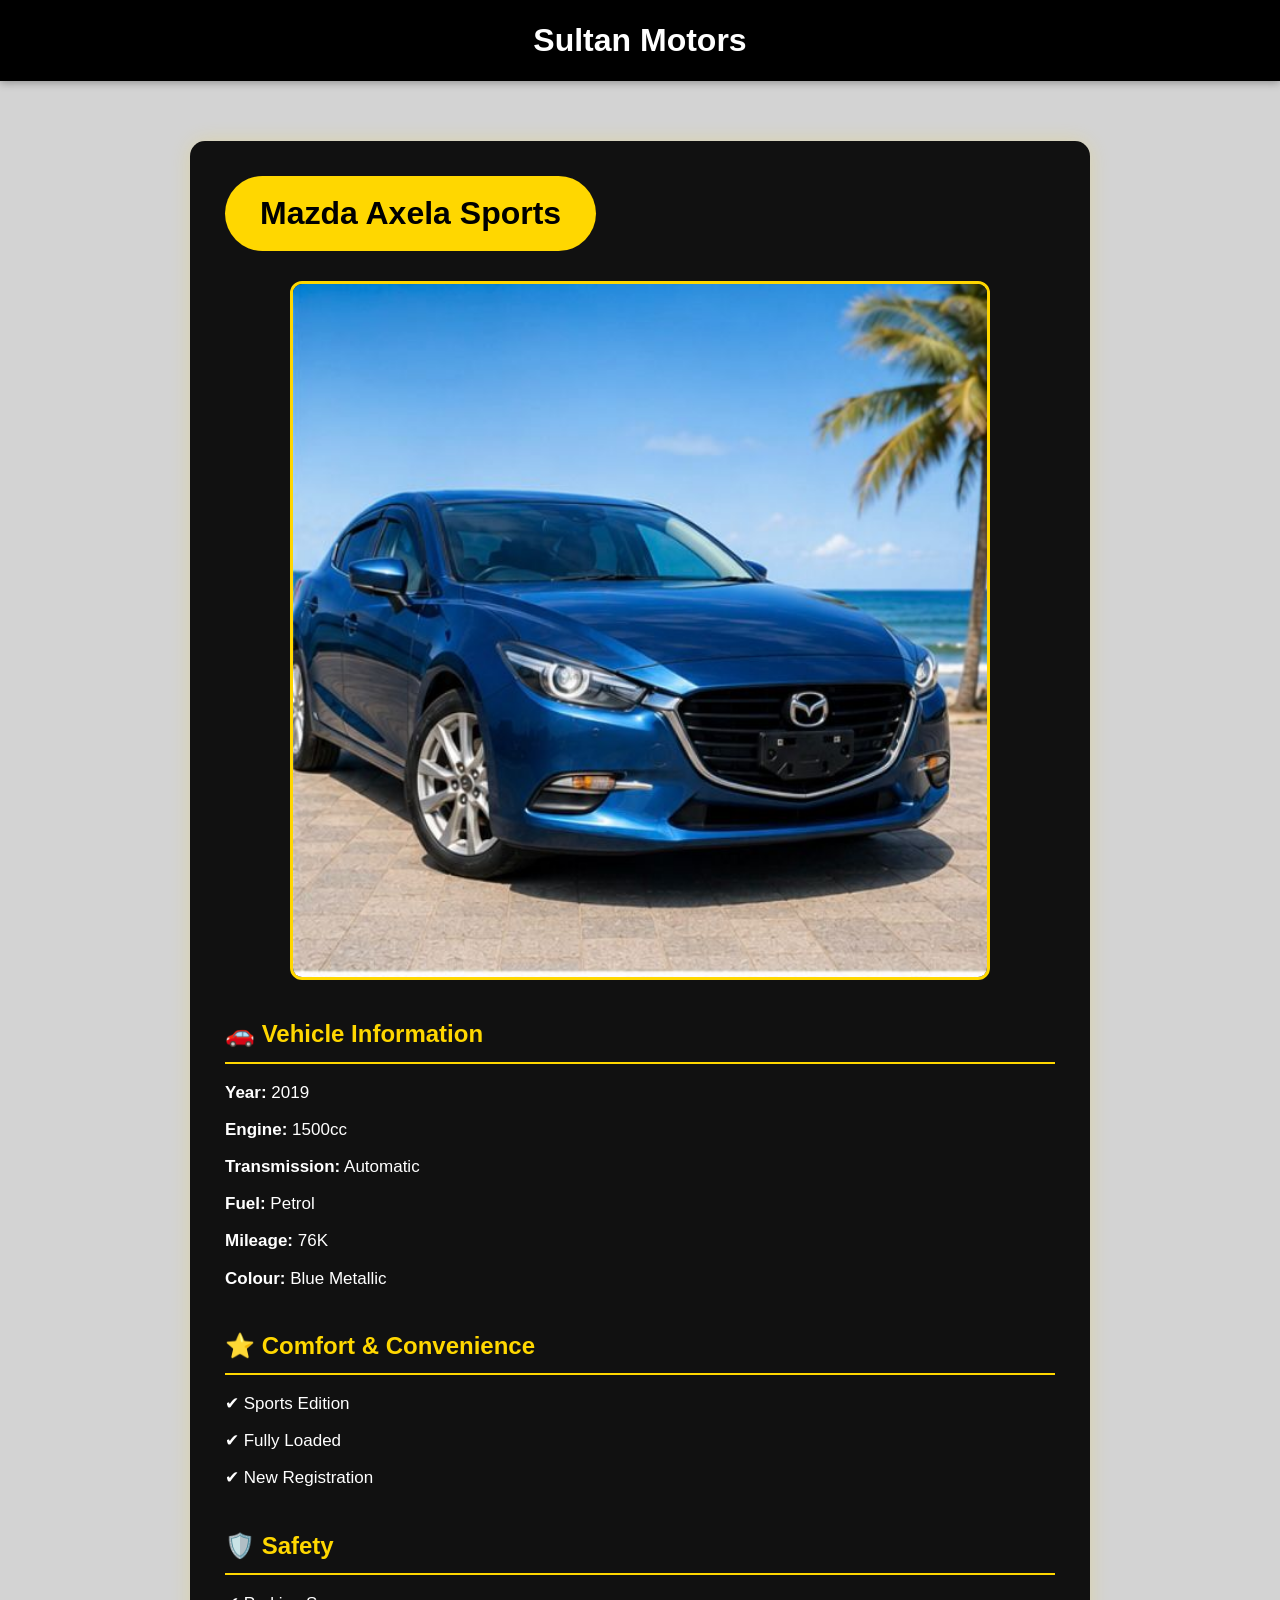
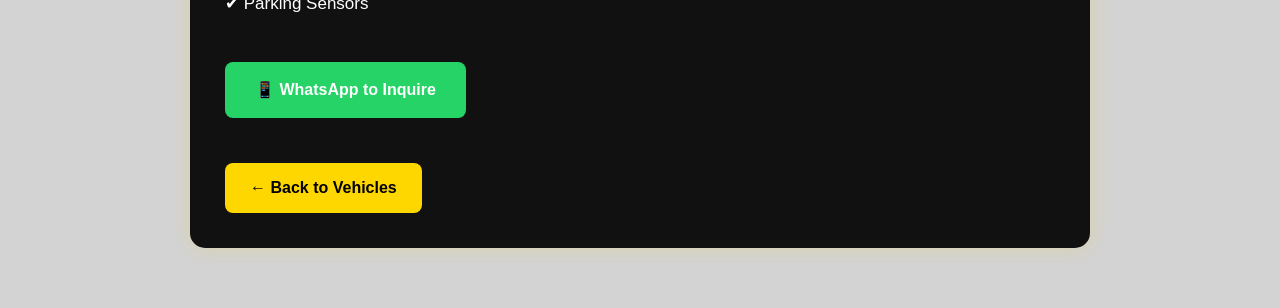
==== axela.html @ 49673a7f "Add files via upload" ====
<!DOCTYPE html>
<html lang="en">
<head>
<meta charset="UTF-8">
<meta name="viewport" content="width=device-width, initial-scale=1.0">
<title>Mazda Axela | Sultan Motors</title>
<link rel="stylesheet" href="style.css">
</head>

<body>

<header>
<h1>Sultan Motors</h1>
</header>

<section class="car-details">

<h2>Mazda Axela Sports</h2>

<img src="./mazda axela.jpeg" alt="Mazda Axela" class="details-image">

<div class="specs">

<h3>🚗 Vehicle Information</h3>

<p><strong>Year:</strong> 2019</p>
<p><strong>Engine:</strong> 1500cc</p>
<p><strong>Transmission:</strong> Automatic</p>
<p><strong>Fuel:</strong> Petrol</p>
<p><strong>Mileage:</strong> 76K</p>
<p><strong>Colour:</strong> Blue Metallic</p>

<h3>⭐ Comfort & Convenience</h3>

<ul>
<li>✔ Sports Edition</li>
<li>✔ Fully Loaded</li>
<li>✔ New Registration</li>
</ul>

<h3>🛡️ Safety</h3>

<ul>
<li>✔ Parking Sensors</li>
</ul>

</div>

<a href="https://wa.me/254722325118?text=Hello%20Sultan%20Motors,%20I'm%20interested%20in%20the%202019%20Mazda%20Axela." class="whatsapp-btn">
📱 WhatsApp to Inquire
</a>

<br><br>

<a href="index.html" class="back-btn">
← Back to Vehicles
</a>

</section>

</body>
</html>
---- style.css ----
*{
    margin: 0;
    padding: 0;
    box-sizing: border-box;}

    body{ 
        font-family: Arial, sans-serif;
        width: 100%;
        overflow-x: hidden;
        background-color: lightgray;
        color: black;
        line-height: 1.6;}

    header{
           background-color: black;
           color: white;
           text-align: center;
           padding:15px 0;
           box-shadow: 0 2px 8px rgba(0,0,0,0.3);
    }

    nav{
        display: flex;
        justify-content: center;
        align-items: center;
        width:100%;
        max-width: 400px;
        margin: auto;
    }
     
    nav ul{
           list-style: none;
           display: flex;
           gap:25px;
    }

    nav ul li a{
                text-decoration: none;
                color: whitesmoke;
                font-weight: 500;
                transition:color 0.3s;
    }

    nav ul li a:hover{color: gold;}

   .hero{
    background:linear-gradient(rgba(13,13,13,0.8),
    rgba(13,13,13,0.8)),
     url(./Prado\ tx.jpg)center/cover no-repeat;
     color: white;
     text-align: center;
     padding: 120px 20px;
  } 

  .hero h2{
           font-size: 2.6rem;
           margin-bottom: 15px;
           text-transform: uppercase;
           color: gold;
           letter-spacing: 1px;
  }

  .hero p{
          font-size: 1.1rem;
          margin-bottom: 25px;
          color: white;
  }

  .hero a{
          text-decoration: none;
          background-color: gold;
          color: black;
          padding: 12px 25px;
          border-radius: 6px;
          font-weight: 600;
          transition: 0.3s;
          box-shadow: 0 3px 6px
          rgba(0,0,0,0.2);
  }

  .hero a:hover{
                background-color: white;
                color: black;
                transform:translateY(-2px);
  }

  #cars {
padding: 60px 20px;
background-color: black;
color: white;
text-align: center;
}

#cars h2 {
font-size: 2.5rem;
color: gold;
margin-bottom: 40px;
text-transform: uppercase;
letter-spacing: 2px;
}

.car-container {
display: flex;
flex-wrap: wrap;
justify-content: center;
gap: 30px;
}

.car-card {
width: 280px;
background: rgb(17,17,17);
border-radius: 12px;
overflow: hidden;
border: 1px solid rgba(255,255,255,0.1);
box-shadow: 0 0 20px rgba(218,165,32,0.3);
transition: 0.3s ease;
}

.car-card:hover {
transform: translateY(-8px);
}

.car-card img {
width: 100%;
height: 180px;
object-fit: cover;
}

.car-card h3 {
color: gold;
margin: 15px 10px 10px;
}

.car-card p {
margin: 6px 10px;
color: whitesmoke;
}

.view-btn {
display: inline-block;
margin: 15px 0 20px;
padding: 10px 20px;
background: gold;
color: black;
text-decoration: none;
border-radius: 6px;
font-weight: bold;
}

.view-btn:hover {
background: white;
}

 
   


  #services{
           padding: 80px 10%;
           background-color: black;
           color: white;
           font-family: sans-serif;

  }

  #services h2{
               text-align: center;
               font-size: 2rem;
               font-weight: 600;
               margin-bottom: 40px;
               color: gold;
               letter-spacing: 1px;
               position: relative;
  }

  #services h2::after{
                       content: "";
                       width: 70px;
                       height: 3px;
                       background: gold;
                       display: block;
                       margin: 10px auto 0;
                       border-radius: 3px;
  }

  .service-container{
                      display: grid;
                      grid-template-columns: 
                      repeat(auto-fit, minmax(260px, 1fr));
                      gap:25px;
  }

  .service{
            background: rbg(15,15,15);
            border:1px solid rgba(255,215,0,0.2);
            padding: 25px 20px;
            border-radius:14px;
            transition: all 0.3s ease;
            box-shadow: 0 6px 16px rgba(0,0,0,0.6);
            text-align: left;
            position: relative;
  }

  .service:hover{
                  transform:translateY(-6px);
                  background: rgb(20,20,20);
                  border-color: gold;
                  box-shadow: 0 10px 28px rgba(255,215,0,0.25);

  }

  .service h3{
               color: gold;
               font-size: 1.2rem;
               margin-bottom: 10px;
               text-transform: uppercase;
               letter-spacing: 0.5px;
  }

  .service p{
              color: lightgray;
              font-size: 0.95rem;
              line-height: 1.6;
  }

  @keyframes fadeInUp {
  from {
    opacity: 0;
    transform: translateY(20px);
  }
  to {
    opacity: 1;
    transform: translateY(0);
  }
}

.service {
  animation: fadeInUp 0.6s ease forwards;
  opacity: 0;
}

.service:nth-child(1) { animation-delay: 0.1s; }
.service:nth-child(2) { animation-delay: 0.2s; }
.service:nth-child(3) { animation-delay: 0.3s; }
.service:nth-child(4) { animation-delay: 0.4s; }
.service:nth-child(5) { animation-delay: 0.5s; }

  #contact{
           background: #0a0a0a;
           color:#fff;
           padding: 80px 20px;
           text-align: center;
  }

  #contact-title{
                 font-size: 2.5rem;
                 color:gold;
                 margin-bottom: 30px;
                 position: relative;
  }

  #contact-title::after{
                        content: '''';
                        width: 80px;
                        height: 3px;
                        background: gold;
                        display: block;
                        margin:10px auto 0;
                        border-radius:2px;
  }

  #contact-form{
                max-width: 500px;
                margin: auto;
                background: #111;
                padding: 30px;
                border-radius: 12px;
                border: 1px solid #222;
                text-align: left;
                box-shadow: 0 0 15px rgba(255,  215,  0, 0.05);
  }

  #contact-form label{
                      display: block;
                      margin-bottom: 5px;
                      color: gold;
                      font-weight: 500;
  }

  #contact-form input,
  #contact-form textarea{
                         width: 100%;
                         max-width: 400px;
                         padding: 12px;
                         margin-bottom: 18px;
                         border-radius: 6px;
                         border: 1px solid #222;
                         background: #1a1a1a;
                         color: #fff;
                         font-size: 1rem;
                         transition: 0.3s ease;
  }

  #contact-form input:focus,
  #contact-form textarea:focus{
                               outline: none;
                               border-color: gold;
                               box-shadow: 0 0 8px rgba(255,215,0,0.2);
  }

  #contact-submit{
                  width: 100%;
                  max-width: 400px;
                  padding: 12px;
                  background: gold;
                  color: black;
                  font-weight: bold;
                  border: none;
                  border-radius: 6px;
                  cursor: pointer;
                  transition: 0.3s ease;
  }

  #contact-submit:hover{
                        background: #4daf37;
                        transform: translateY(-2px);
  }

  #whatspp-text{
                margin-top: 40px;
                color: #ccc;
                font-size: 1rem;

  }
       
   .whatsapp-link{
                  display: inline-flex;
                  align-items: center;
                  gap:10px;
                  margin-top: 10px;
                  padding: 10px 15px;
                  border: 1px solid #25d366;
                  color: #25d366;
                  text-decoration: none;
                  border-radius: 6px;
                  transition: 0.3s ease;
   }
   
   .whatsapp-link:hover{
                        background: #25d366;
                        color: black;
                        transform: translateY(-2px);
   }

   .whatsapp-icon{
                  display: inline-block;
   }

   @media (max-width: 768px) {
  .container {
    flex-direction: column;
  }
}

footer {
    background: #222;
    color: white;
    text-align: center;
    padding: 30px 20px;
    margin-top: 50px;
}

.footer-content h3 {
    margin-bottom: 10px;
}

.social-icons {
    margin: 15px 0;
}

.social-icons a {
    color: white;
    font-size: 30px;
    margin: 0 15px;
    text-decoration: none;
    transition: 0.3s ease;
}

.social-icons a:hover {
    transform: scale(1.2);
}

.footer-content p {
    margin: 8px 0;
}

/* ===========================
   Vehicle Details Pages
=========================== */

.car-details{
    max-width: 900px;
    margin: 60px auto;
    background: #111;
    color: white;
    padding: 35px;
    border-radius: 15px;
    box-shadow: 0 0 20px rgba(255,215,0,0.2);
}

.car-details h2{
    background: gold;
    color: black;
    display: inline-block;
    padding: 12px 35px;
    border-radius: 40px;
    font-size: 2rem;
    margin-bottom: 30px;
}

.details-image{
    width: 100%;
    max-width: 700px;
    display: block;
    margin: 0 auto 30px;
    border-radius: 12px;
    border: 3px solid gold;
}

.specs{
    text-align: left;
}

.specs h3{
    color: gold;
    margin-top: 35px;
    margin-bottom: 15px;
    border-bottom: 2px solid gold;
    padding-bottom: 8px;
    font-size: 1.5rem;
}

.specs p{
    margin: 10px 0;
    font-size: 17px;
}

.specs ul{
    list-style: none;
    padding: 0;
}

.specs li{
    margin: 10px 0;
    font-size: 17px;
}

.whatsapp-btn{
    display: inline-block;
    margin-top: 35px;
    padding: 15px 30px;
    background: #25D366;
    color: white;
    text-decoration: none;
    border-radius: 8px;
    font-weight: bold;
    transition: 0.3s;
}

.whatsapp-btn:hover{
    background: #1ea952;
}

.back-btn{
    display: inline-block;
    margin-top: 20px;
    padding: 12px 25px;
    background: gold;
    color: black;
    text-decoration: none;
    border-radius: 8px;
    font-weight: bold;
    transition: 0.3s;
}

.back-btn:hover{
    background: white;
}
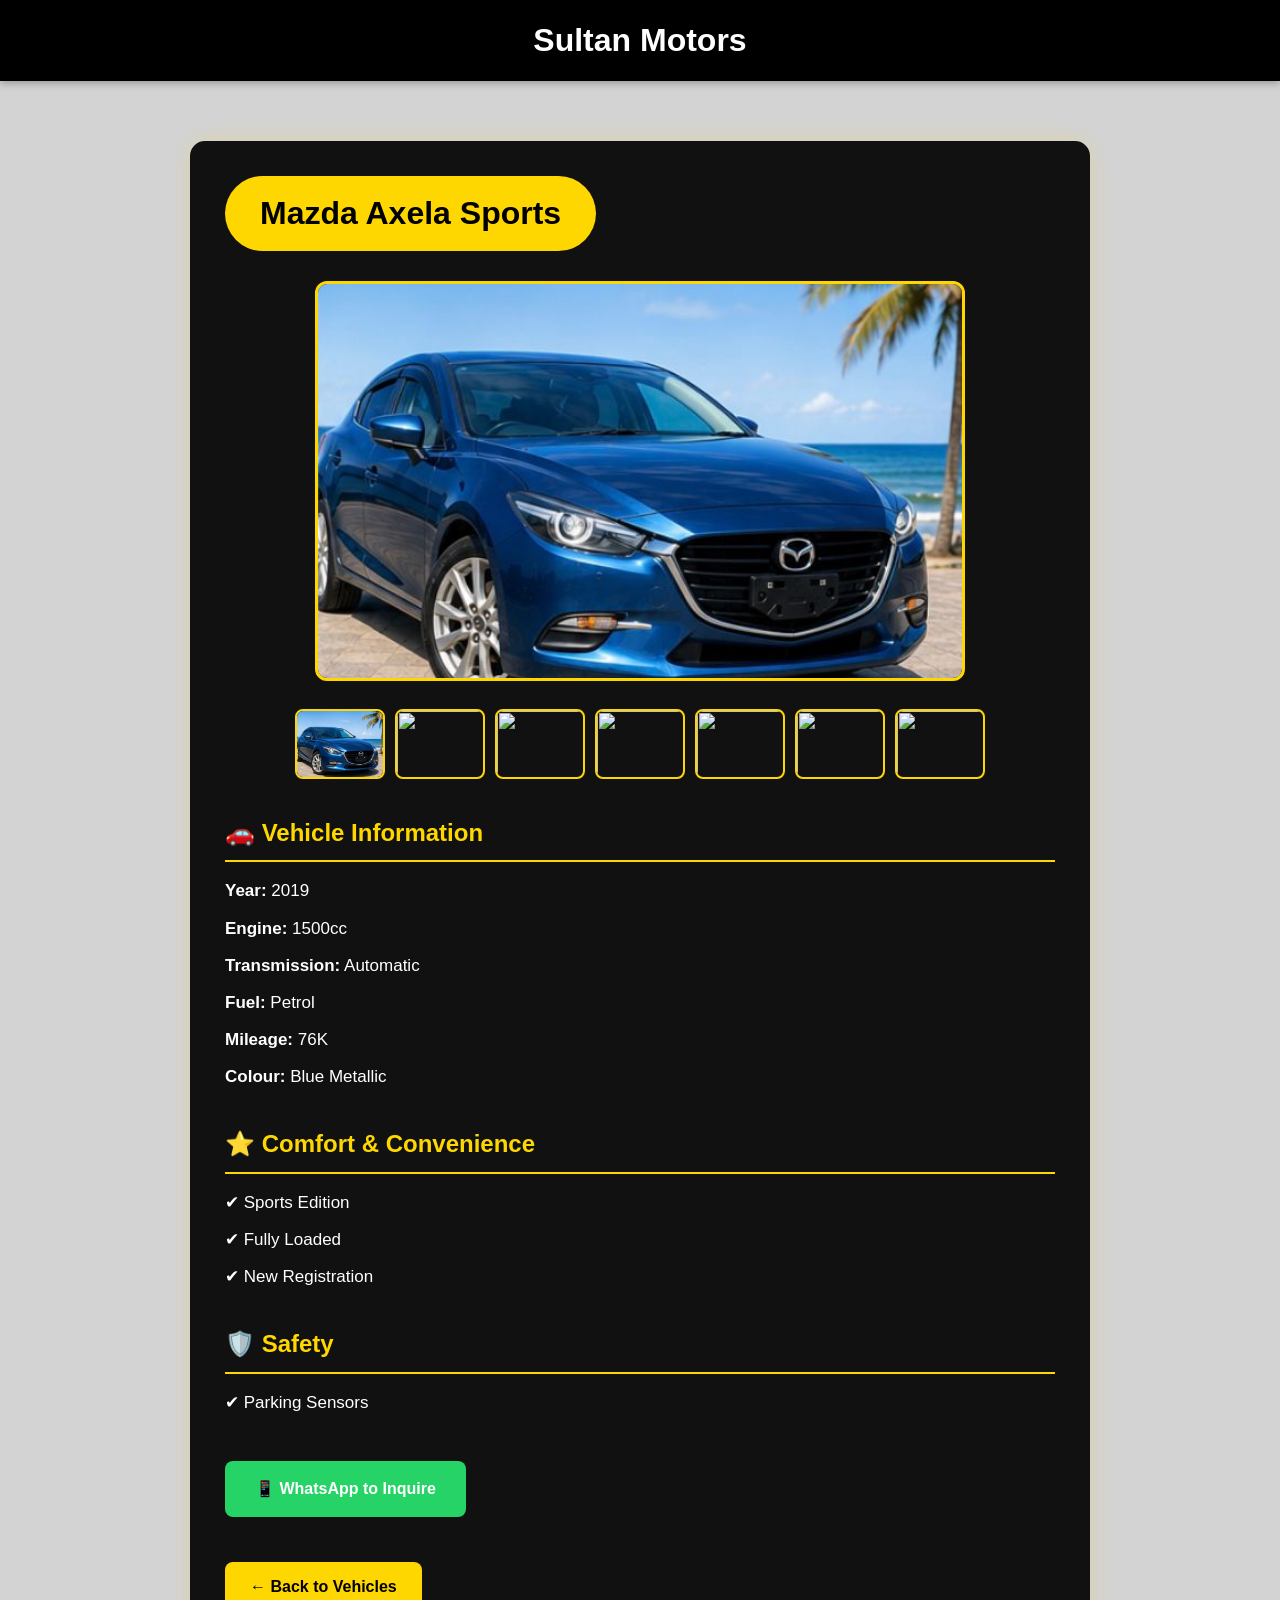
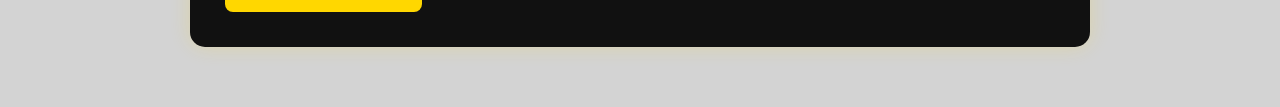
==== commit adcfa70f: "Add files via upload" ====
--- a/axela.html
+++ b/axela.html
@@ -17,8 +17,30 @@
 
 <h2>Mazda Axela Sports</h2>
 
-<img src="./mazda axela.jpeg" alt="Mazda Axela" class="details-image">
+<div class="gallery">
 
+<img
+id="mainImage"
+src="./mazda axela.jpeg"
+class="main-image"
+alt="Mazda Axela">
+
+<div class="thumbnail-container">
+
+<img src="./mazda axela.jpeg" class="thumbnail" onclick="changeImage(this.src)">
+<img src="./Axela s.wheel.jpeg" class="thumbnail" onclick="changeImage(this.src)">
+<img src="./Axela milage.jpeg" class="thumbnail" onclick="changeImage(this.src)">
+<img src="./Axela window control.jpeg" class="thumbnail" onclick="changeImage(this.src)">
+<img src="./Axela frontseat.jpeg" class="thumbnail" onclick="changeImage(this.src)">
+<img src="./Axela backseat.jpeg" class="thumbnail" onclick="changeImage(this.src)">
+<img src="./Axela back view.jpeg" class="thumbnail" onclick="changeImage(this.src)">
+
+
+
+
+</div>
+
+</div>
 <div class="specs">
 
 <h3>🚗 Vehicle Information</h3>
@@ -58,5 +80,11 @@
 
 </section>
 
+<script>
+function changeImage(image){
+    document.getElementById("mainImage").src = image;
+}
+</script>
+
 </body>
 </html>
--- a/style.css
+++ b/style.css
@@ -486,4 +486,43 @@
 .back-btn:hover{
     background: white;
 }
+
+/* Vehicle Gallery */
+
+.gallery{
+    text-align: center;
+    margin-bottom: 30px;
+}
+
+.main-image{
+    width: 100%;
+    max-width: 650px;
+    height: 400px;
+    object-fit: cover;
+    border-radius: 12px;
+    border: 3px solid gold;
+    margin-bottom: 20px;
+}
+
+.thumbnail-container{
+    display: flex;
+    justify-content: center;
+    flex-wrap: wrap;
+    gap: 10px;
+}
+
+.thumbnail{
+    width: 90px;
+    height: 70px;
+    object-fit: cover;
+    border-radius: 8px;
+    border: 2px solid gold;
+    cursor: pointer;
+    transition: 0.3s ease;
+}
+
+.thumbnail:hover{
+    transform: scale(1.08);
+    border-color: white;
+}
  
